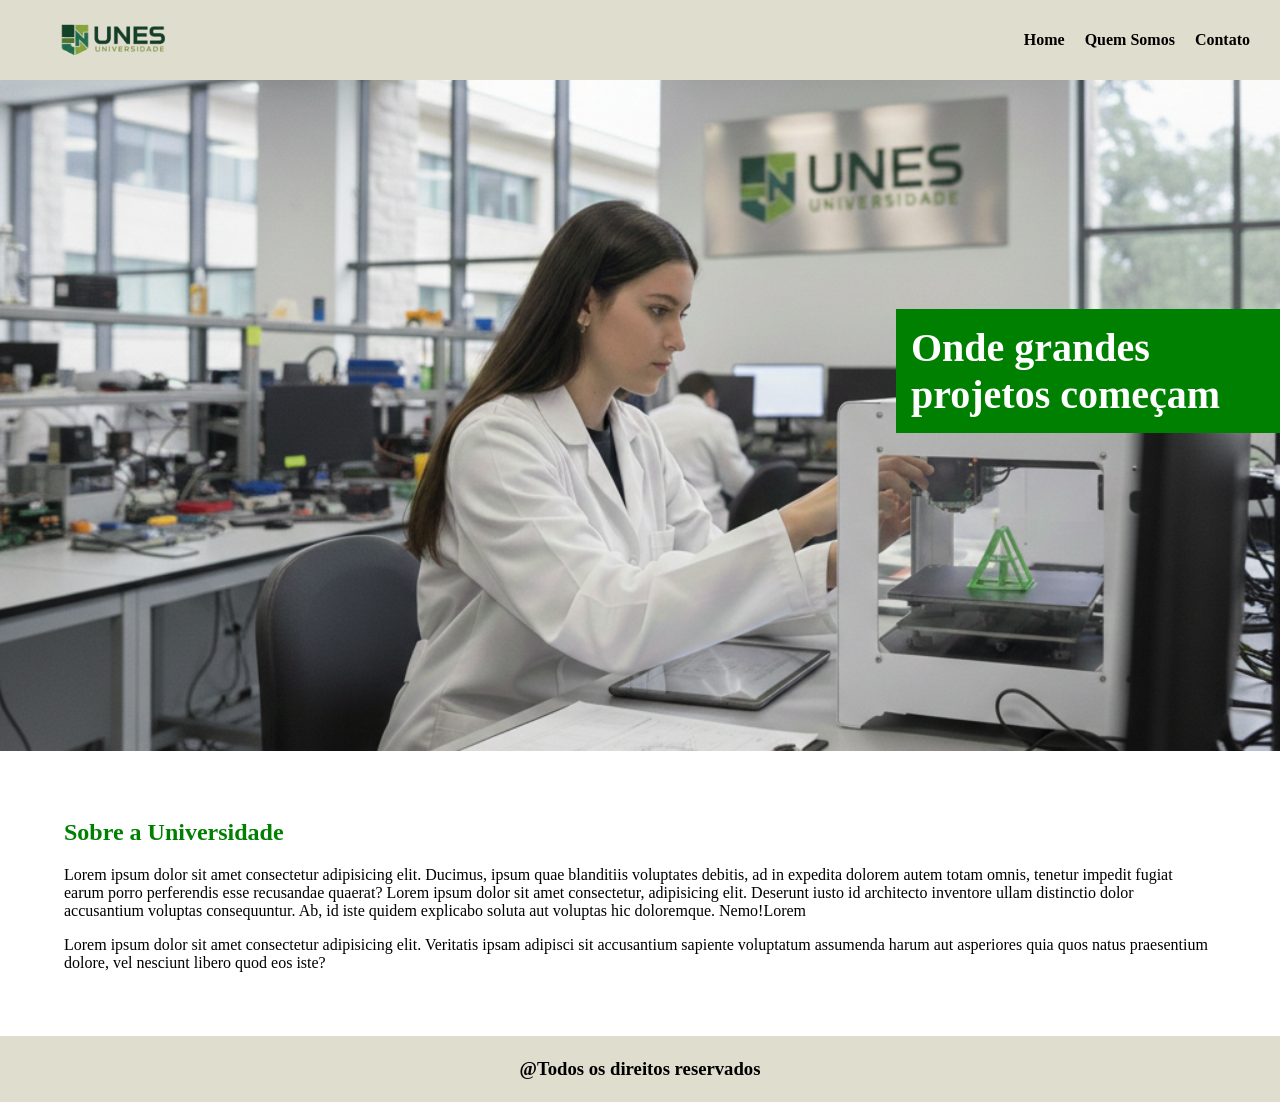
==== scr/index.html @ 2547f5c2 "First commit" ====
<!DOCTYPE html>
<html lang="pt-br">
<head>
    <meta charset="UTF-8">
    <meta name="viewport" content="width=device-width, initial-scale=1.0">
    <link rel="stylesheet" href="style.css">
    <title>Universidade Unes</title>
</head>
<body>
    <header>
        <img class="logo" src="imagens/logo_UNES.png" alt="Logo universidade UNES">

        <nav>
            <ul>
                <li> <a href="index.html">Home</a></li>
                <li><a href="quem_somos.html">Quem Somos</a></li>
                <li><a href="contato.html">Contato</a></li>
            </ul>
        </nav>
    </header>
    <div class="banner">
        <img class="propaganda" src="imagens/UNES_propaganda.png" alt="imagem sala de engenharia da UNES">
        <h1 style="position: absolute; font-size: 40px; padding: 15px;">Onde grandes projetos começam</h1>
    </div>

    <main>
        <section>
            <h1>Sobre a Universidade</h1>
            <p>Lorem ipsum dolor sit amet consectetur adipisicing elit. Ducimus, ipsum quae blanditiis voluptates debitis, ad in expedita dolorem autem totam omnis, tenetur impedit fugiat earum porro perferendis esse recusandae quaerat? Lorem ipsum dolor sit amet consectetur, adipisicing elit. Deserunt iusto id architecto inventore ullam distinctio dolor accusantium voluptas consequuntur. Ab, id iste quidem explicabo soluta aut voluptas hic doloremque. Nemo!Lorem</p>
            <p>Lorem ipsum dolor sit amet consectetur adipisicing elit. Veritatis ipsam adipisci sit accusantium sapiente voluptatum assumenda harum aut asperiores quia quos natus praesentium dolore, vel nesciunt libero quod eos iste?</p>
        </section>
    </main>

    <footer>
        <h3>@Todos os direitos reservados</h3>
    </footer>
</body>
</html>
---- scr/style.css ----
body {
    margin: 0;
    padding: 0;
}

header {
    background-color: rgb(223, 221, 206);
    height: 80px;
    display: flex;
    align-items: center;
    padding: 0 20px;
}

main {
    margin: 5%;
}
nav {
    margin-left: auto;
}

ul {
    list-style: none;
    margin: 0;
    padding: 0;
    display: flex;
}

ul li a {
    color: black;
    padding: 10px;
    text-decoration: none;
    font-weight: bold;
}

ul li a:hover {
    color: green;
    font-weight: bold;
}

.logo {
    width: 15%;
    top: 90px;
}

.banner {
    position: relative;
}

.banner h1 {
  position: absolute; /* posiciona sobre a imagem */
  top: 30%;
  left: 70%;
  color: white;
  background-color: green;
}

.propaganda {
    width: 100%;
    height: 70%;
}

h1, h2 {
    color: green;
}

form {
    display: flex;
    flex-direction: column;
    gap: 10px;
}

input, textarea {
    padding: 10px;
    width: 40%;
}

.btn-enviar {
    background-color: green;
    color: white;
    width: 10%;
    border-radius: 6px;

}

footer {
    background-color: rgb(223, 221, 206);
    text-align: center;
    padding: 3px;
    width: 100%;
    box-sizing: border-box;
    bottom: 0;
}
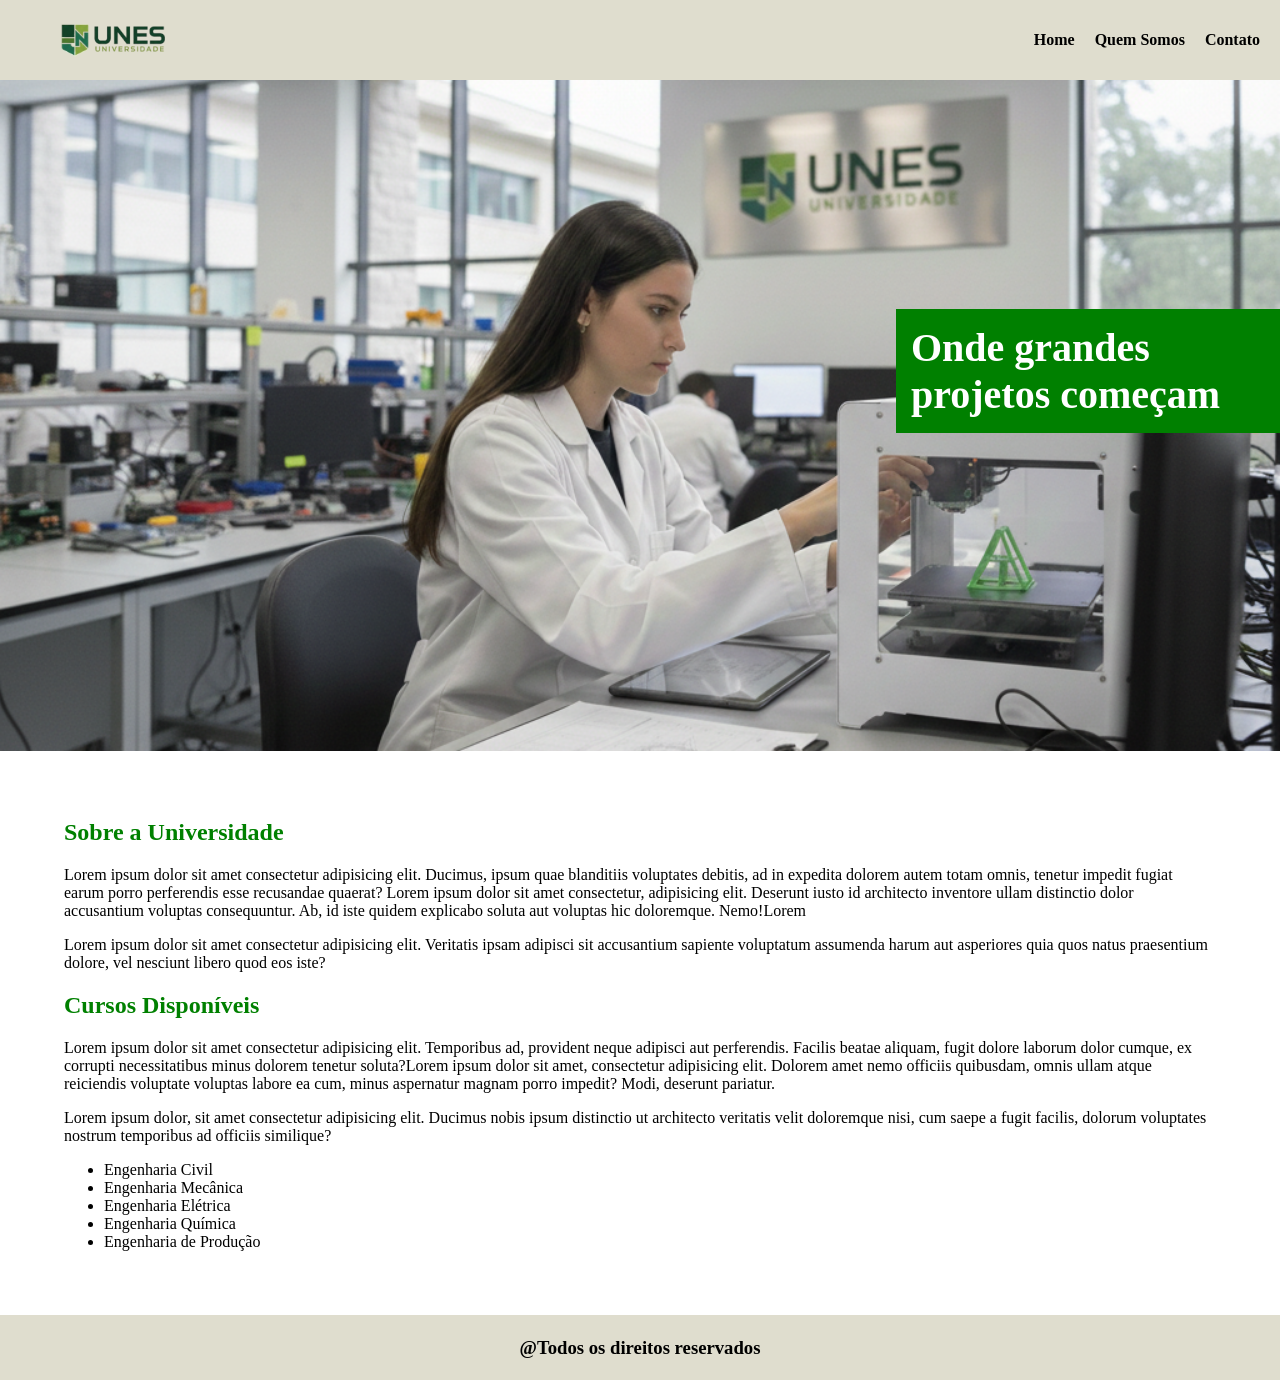
==== commit 16e5a0d3: "Detalhes Finais" ====
--- a/scr/index.html
+++ b/scr/index.html
@@ -11,7 +11,7 @@
         <img class="logo" src="imagens/logo_UNES.png" alt="Logo universidade UNES">
 
         <nav>
-            <ul>
+            <ul class="menu">
                 <li> <a href="index.html">Home</a></li>
                 <li><a href="quem_somos.html">Quem Somos</a></li>
                 <li><a href="contato.html">Contato</a></li>
@@ -29,6 +29,19 @@
             <p>Lorem ipsum dolor sit amet consectetur adipisicing elit. Ducimus, ipsum quae blanditiis voluptates debitis, ad in expedita dolorem autem totam omnis, tenetur impedit fugiat earum porro perferendis esse recusandae quaerat? Lorem ipsum dolor sit amet consectetur, adipisicing elit. Deserunt iusto id architecto inventore ullam distinctio dolor accusantium voluptas consequuntur. Ab, id iste quidem explicabo soluta aut voluptas hic doloremque. Nemo!Lorem</p>
             <p>Lorem ipsum dolor sit amet consectetur adipisicing elit. Veritatis ipsam adipisci sit accusantium sapiente voluptatum assumenda harum aut asperiores quia quos natus praesentium dolore, vel nesciunt libero quod eos iste?</p>
         </section>
+
+        <section>
+            <h1>Cursos Disponíveis</h1>
+            <p>Lorem ipsum dolor sit amet consectetur adipisicing elit. Temporibus ad, provident neque adipisci aut perferendis. Facilis beatae aliquam, fugit dolore laborum dolor cumque, ex corrupti necessitatibus minus dolorem tenetur soluta?Lorem ipsum dolor sit amet, consectetur adipisicing elit. Dolorem amet nemo officiis quibusdam, omnis ullam atque reiciendis voluptate voluptas labore ea cum, minus aspernatur magnam porro impedit? Modi, deserunt pariatur.</p>
+            <p>Lorem ipsum dolor, sit amet consectetur adipisicing elit. Ducimus nobis ipsum distinctio ut architecto veritatis velit doloremque nisi, cum saepe a fugit facilis, dolorum voluptates nostrum temporibus ad officiis similique?</p>
+            <ul>
+                <li>Engenharia Civil</li>
+                <li>Engenharia Mecânica</li>
+                <li>Engenharia Elétrica</li>
+                <li>Engenharia Química</li>
+                <li>Engenharia de Produção</li>
+            </ul>
+        </section>
     </main>
 
     <footer>
--- a/scr/style.css
+++ b/scr/style.css
@@ -18,23 +18,22 @@
     margin-left: auto;
 }
 
-ul {
-    list-style: none;
-    margin: 0;
-    padding: 0;
-    display: flex;
+.menu {
+  list-style: none;
+  margin: 0;
+  padding: 0;
+  display: flex;
+  gap: 20px;
 }
 
-ul li a {
-    color: black;
-    padding: 10px;
-    text-decoration: none;
-    font-weight: bold;
+.menu > li > a {
+  color: black;
+  text-decoration: none;
+  font-weight: bold;
 }
 
-ul li a:hover {
-    color: green;
-    font-weight: bold;
+.menu > li > a:hover {
+  color: green;
 }
 
 .logo {
@@ -59,6 +58,26 @@
     height: 70%;
 }
 
+.sessao_estudos {
+    display: flex;
+    justify-content: space-between;
+    justify-content: flex-start;
+}
+
+#motivos_estudo {
+    border-radius: 10px;
+    height: 30%;
+    width: 20%;
+    margin-left: 10%;
+}
+
+.container {
+    background-color:  rgb(223, 221, 206);
+    border-radius: 10px;
+    padding: 10px;
+    width: 40%;
+}
+
 h1, h2 {
     color: green;
 }
@@ -67,19 +86,31 @@
     display: flex;
     flex-direction: column;
     gap: 10px;
+    margin: 5%;
 }
 
 input, textarea {
     padding: 10px;
-    width: 40%;
+    width: 90%;
+    border: 2px solid rgb(132, 130, 118);
+    border-radius: 6px;
 }
+
+input:focus, textarea:focus {
+    border-color: green;
+}
+
 
 .btn-enviar {
     background-color: green;
     color: white;
-    width: 10%;
+    width: 20%;
     border-radius: 6px;
+    border: 2px solid rgb(0, 92, 0);
+}
 
+.btn-enviar:hover {
+    background-color: rgb(9, 164, 9);
 }
 
 footer {
